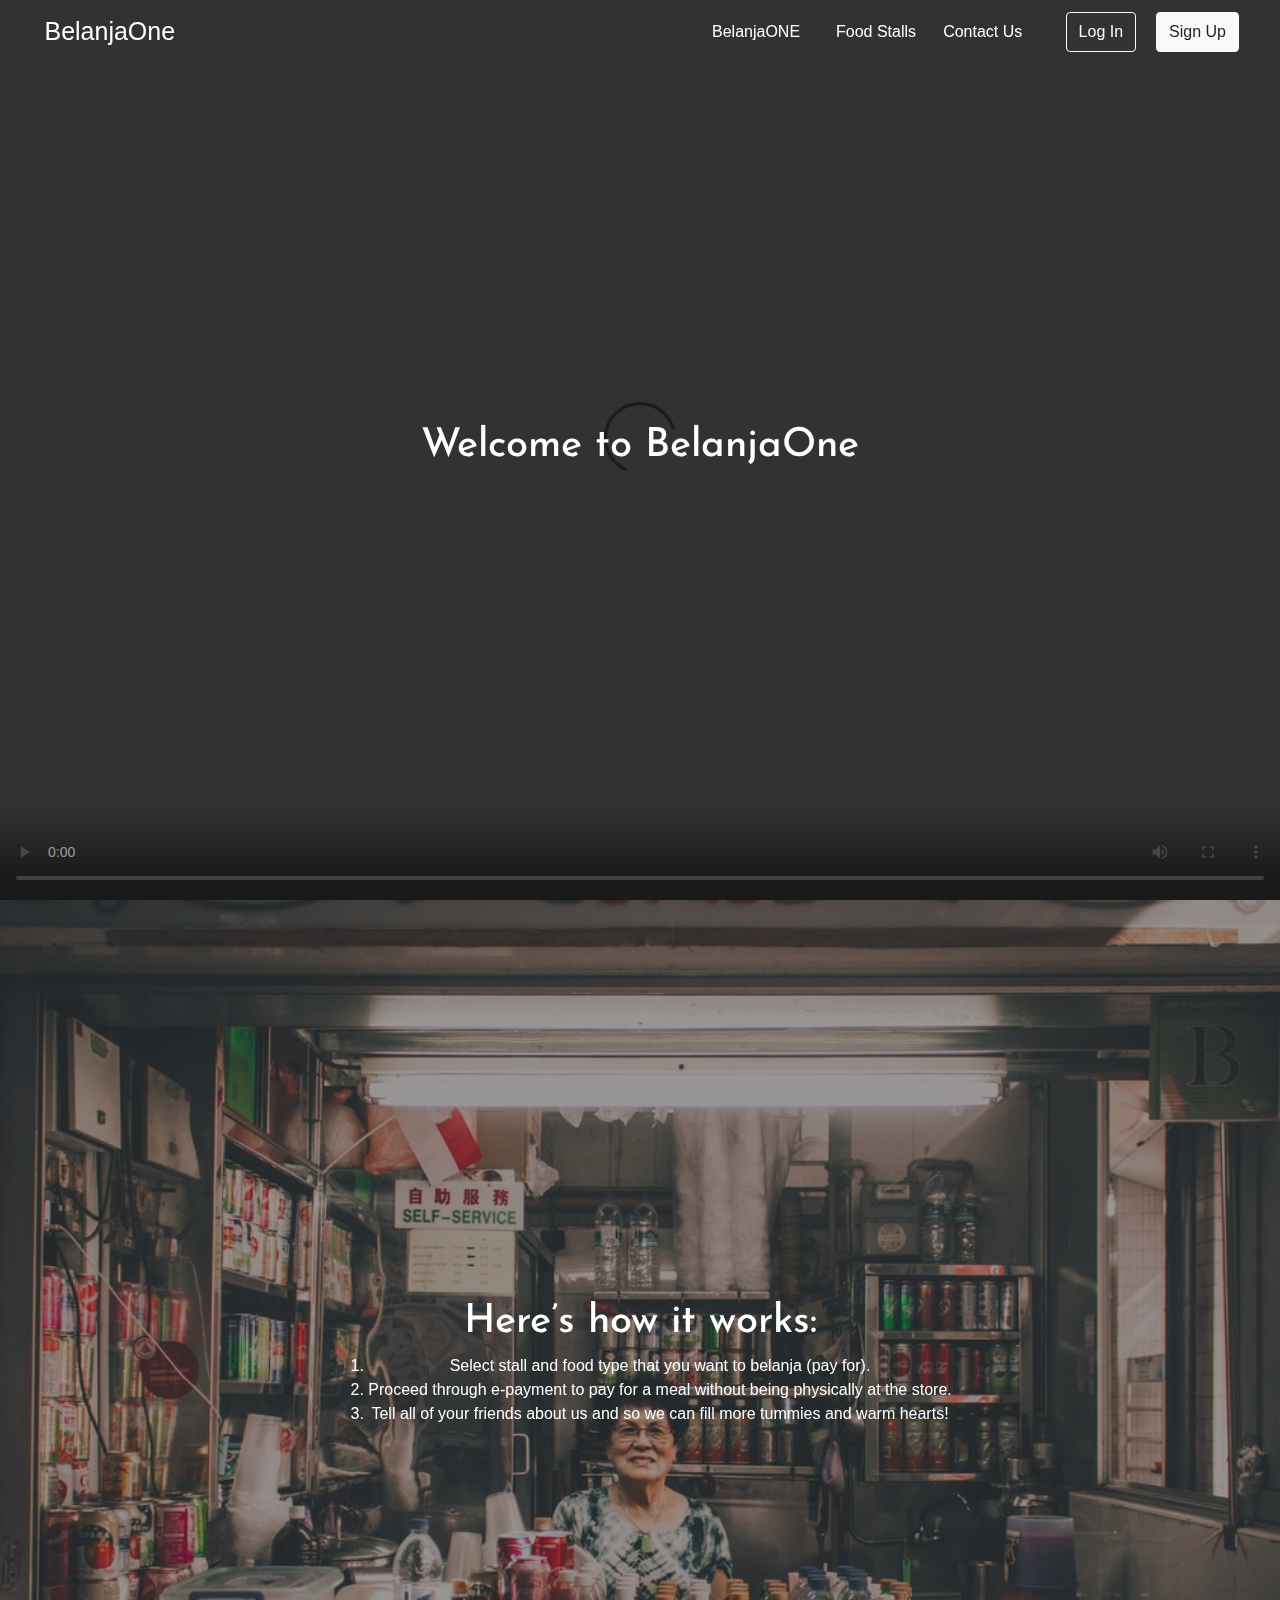
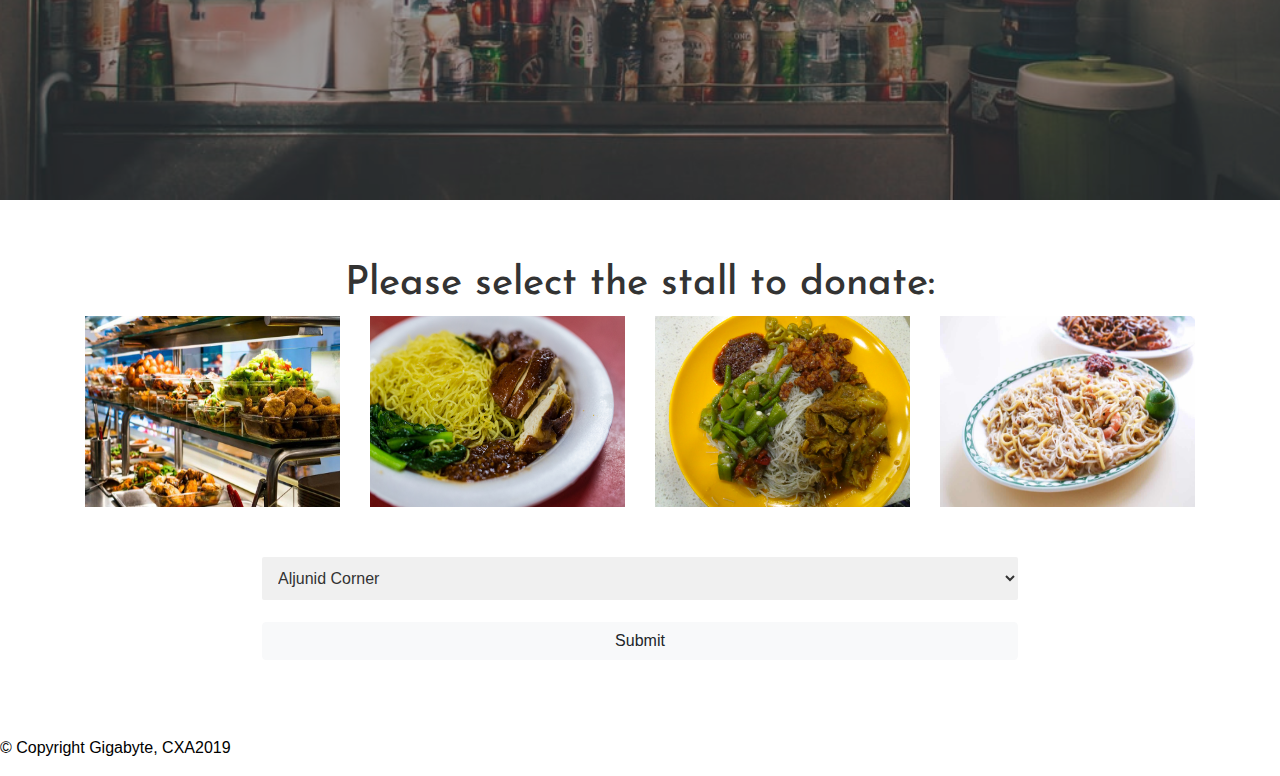
==== index.html @ 6007fbfe "created a server iamai" ====
<!DOCTYPE html>
<html lang="en">

<head>
  <meta charset="UTF-8">
  <meta name="viewport" content="width=device-width, initial-scale=1.0">
  <meta http-equiv="X-UA-Compatible" content="ie=edge">
  <link href="https://fonts.googleapis.com/css?family=Josefin+Sans&display=swap" rel="stylesheet">
  <title>BelanjaONE</title>
  <!-- <link rel="shortcut icon" href="images/logo.png"> -->
  <!-- Latest compiled and minified CSS -->
  <link rel="stylesheet" href="https://maxcdn.bootstrapcdn.com/bootstrap/4.3.1/css/bootstrap.min.css">

  <!-- jQuery library -->
  <script src="https://ajax.googleapis.com/ajax/libs/jquery/3.4.1/jquery.min.js"></script>

  <!-- Popper JS -->
  <script src="https://cdnjs.cloudflare.com/ajax/libs/popper.js/1.14.7/umd/popper.min.js"></script>

  <!-- Latest compiled JavaScript -->
  <script src="https://maxcdn.bootstrapcdn.com/bootstrap/4.3.1/js/bootstrap.min.js"></script>

  <!-- Our CSS -->
  <link rel="stylesheet" type="text/css" href="style.css">
</head>

<body>
  <header>
    <div class="container-fluid transparent">
      <nav class="navbar navbar-expand-lg navbar-dark justify-content-between">
        <a class="navbar-brand" href="#" title="BelanjaOne">BelanjaOne</a>
        <button class="navbar-toggler" type="button" data-toggle="collapse" data-target="#navbarTogglerDemo02"
          aria-controls="navbarTogglerDemo02" aria-expanded="false" aria-label="Toggle navigation">
          <span class="navbar-toggler-icon"></span>
        </button>

        <div class="collapse navbar-collapse" id="navbarTogglerDemo02">
          <div class="navbar-nav mr-auto mt-2 mt-lg-0 .pull-right">
            <a class="nav-item nav-link" href="#" title="BelanjaOne">BelanjaONE</a>
            <a class="nav-item nav-link" href="#" title="About Us">Food Stalls</a>
            <a class="nav-item nav-link" href="#" title="Contact Us">Contact Us</a>
            <button type="button" class="btn btn-outline-light">Log In</button>
            <button type="button" class="btn btn-light">Sign Up</button>
            <!-- <a class="nav-item nav-link" href="#" title="Sign Up">Sign Up</a> -->
          </div>
        </div>
      </nav>
    </div>
  </header>

  <!-- <div class="top-left container">Welcome to BelanjaONE!</div> -->

  <section>

    <!-- video welcome -->
    <div class="container-media">
      <div class="mediabg media-fade">
        <video controls autoplay loop>
          <source src="images/belanja.mp4" type="video/mp4">
        </video>
        <!--img src = "images/b591a3cef413dd612254ba90275ace91.ico/android-icon-192x192.png"/-->
      </div>
      <div class="inner-container textOnVid">
        <header>
          <h1>Welcome to BelanjaOne</h1>
        </header>
      </div>
    </div>
    <!-- how it works -->
    <div class="container-media">
      <div class="mediabg media-fade pic1">
      </div>
      <div class="inner-container textOnPic">
        <header>
          <h1>Here’s how it works:</h1>
          <ol type="1">
            <li>Select stall and food type that you want to belanja (pay for).</li>
            <li>Proceed through e-payment to pay for a meal without being physically at the store.</li>
            <li>Tell all of your friends about us and so we can fill more tummies and warm hearts!</li>
          </ol>
          <a href=""></a>
        </header>
      </div>
    </div>
    <!-- Food images -->
    <div class="stall">
      <div class="container">
        <h1>Please select the stall to donate:</h1>
        <div class="row">
          <div class="col-sm-3 pic-container">
            <img class="image" src="images/malay.jpg" alt="makancorner">
            <div class="overlay">
              <div class="text">Makan Corner</div>
            </div>
          </div>
          <div class="col-sm-3 pic-container">
            <img class="image" src="images/ac.jpg" alt="aljunidcorner">
            <div class="overlay">
              <div class="text">Aljunid Corner</div>
            </div>
          </div>
          <div class="col-sm-3 pic-container">
            <img class="image" src="images/veg2.jpg" alt="centuryvegetarian">
            <div class="overlay">
              <div class="text">Century Vegetarian</div>
            </div>
          </div>
          <div class="col-sm-3 pic-container">
            <img class="image" src="images/bl.jpg" alt="boonlayplace">
            <div class="overlay">
              <div class="text">Boon Lay Place</div>
            </div>
          </div>
        </div>

        <!-- Select Stall -->
        <div class="container container1">
          <form action="action_page.php" id="pickStall" method="POST">
            <select name="foodstalls">
              <option value="Aljunid Corner">Aljunid Corner</option>
              <option value="Century Vegetarian Pte Ltd.">Century Vegetarian Pte Ltd.</option>
              <option value="Boon Lay Place">Boon Lay Place</option>
              <option value="Makan Corner">Makan Corner</option>
            </select>
            <p><input type="submit" class="btn btn-light"></p>
          </form>
        </div>
      </div>
    </div>
  </section>

  <!-- Footer -->
  <footer>
    <p>&copy; Copyright Gigabyte, CXA2019</p>
  </footer>
</body>

</html>
---- style.css ----
@import url('https://fonts.googleapis.com/css?family=Josefin+Sans&display=swap');
body {
  color: black;
  background-color: white;
  margin: 0 auto;
  font-size: 16px;
}

h1 {
  font-family: 'Josefin Sans', sans-serif;
}

/* anchor text */

a {
  display: inline;
  text-decoration: none;
  color: dodgerblue;
}

a:visited {
  color: dodgerblue;
}

a:hover {
  display: inline;
  color: #ff8c00;
  transition: .2s;
}

a:active {
  color: #ff8c00;
}

/* header */

.top-left {
  font-size: 30px;
  text-align: center;
}

/* navbar */

.transparent {
  background-color: rgba(0, 0, 0, 0);
  /* display: flex; */
  align-items: center;
  position: fixed;
  z-index: 900;
  top: 0;
  left: 0;
  width: 100%;
}

.navbar {
  vertical-align: middle;
}

.navbar-brand {
  font-size: 25px;
  vertical-align: middle;
  text-align: center;
}

.navbar-collapse {
  flex-grow: 0;
}

.navbar-dark .navbar-nav .nav-link {
  color: #ffffff;
}

nav a:hover {
  display: block;
  font-weight: bold;
  transition: .1s;
  text-decoration: none;
}

nav a::after {
  display: block;
  content: attr(title);
  font-weight: bold;
  height: 0;
  overflow: hidden;
  visibility: hidden;
  padding: 0 10px;
}

button {
  margin: 0 10px;
}

h6 {
  text-align: right;
}

/* section */

section {
  display: block;
}

/* Video */

.container-media {
  position: relative;
  z-index: 1;
  width: 100%;
  min-height: 100vh;
  background: #333;
  object-fit: cover;
  background-size: 100% auto;
  background-position: 50%;
  background-repeat: no-repeat;
  margin: 0 0;
  padding: 0 0;
  text-align: center;
}

.inner-container {
  display: flex;
  justify-content: center;
  align-items: center;
  z-index: 100;
  padding: 110px 80px;
  width: 100%;
}

.mediabg {
  position: absolute;
  top: 0;
  left: 0;
  z-index: 1;
  width: 100%;
  height: 100%;
  overflow: hidden;
  text-align: center;
}

.media-fade {
  opacity: .5;
}

video {
  object-fit: cover;
  width: 100%;
  min-height: 100%;
}

.textOnVid {
  color: white;
  display: flex;
  z-index: 100;
  position: absolute;
  left: 0;
  width: 100%;
  height: 100%;
}

/* Self-Service Stall Picture */

#how {
  object-fit: cover;
  min-width: 100%;
  min-height: 100%;
  background-position: center;
}

.pic1 {
  background-image: url("images/photo-1534683251650-3fd64cd1561a.jpg");
  background-position: center;
  background-repeat: no-repeat;
  background-size: cover;
}

.textOnPic {
  color: white;
  display: flex;
  z-index: 100;
  position: absolute;
  top: 20px;
  width: 100%;
  height: 100%;
}

/* Pick a stall */

.stall {
  padding: 60px 0;
  color: #333333;
  text-align: center;
  object-fit: cover;
  min-width: 100%;
  min-height: 100%;
  background-position: center;
}

.container1 {
  margin: 50px 0 0 0;
}

.image {
  display: block;
  width: 100%;
  height: 100%;
}

.overlay {
  position: absolute;
  top: 0;
  bottom: 0;
  left: 0;
  right: 0;
  height: 100%;
  width: 100%;
  opacity: 0;
  transition: .5s ease;
  background-color: #333;
}

.pic-container:hover .overlay {
  opacity: 1;
}

.text {
  color: white;
  font-size: 20px;
  position: absolute;
  top: 50%;
  left: 50%;
  transform: translate(-50%, -50%);
  -ms-transform: translate(-50%, -50%);
}

#pickStall select {
  padding: 12px;
  margin: 0 0 2% 0;
  border-radius: 2px;
  width: 70%;
  color: #333333;
  border-style: none;
  background-color: #f0f0f0;
  cursor: pointer;
}

#pickStall input[type="submit"] {
  width: 70%;
}

#pickStall input[type=submit]:hover {
  background-color: #666666;
  color: #ffffff;
}
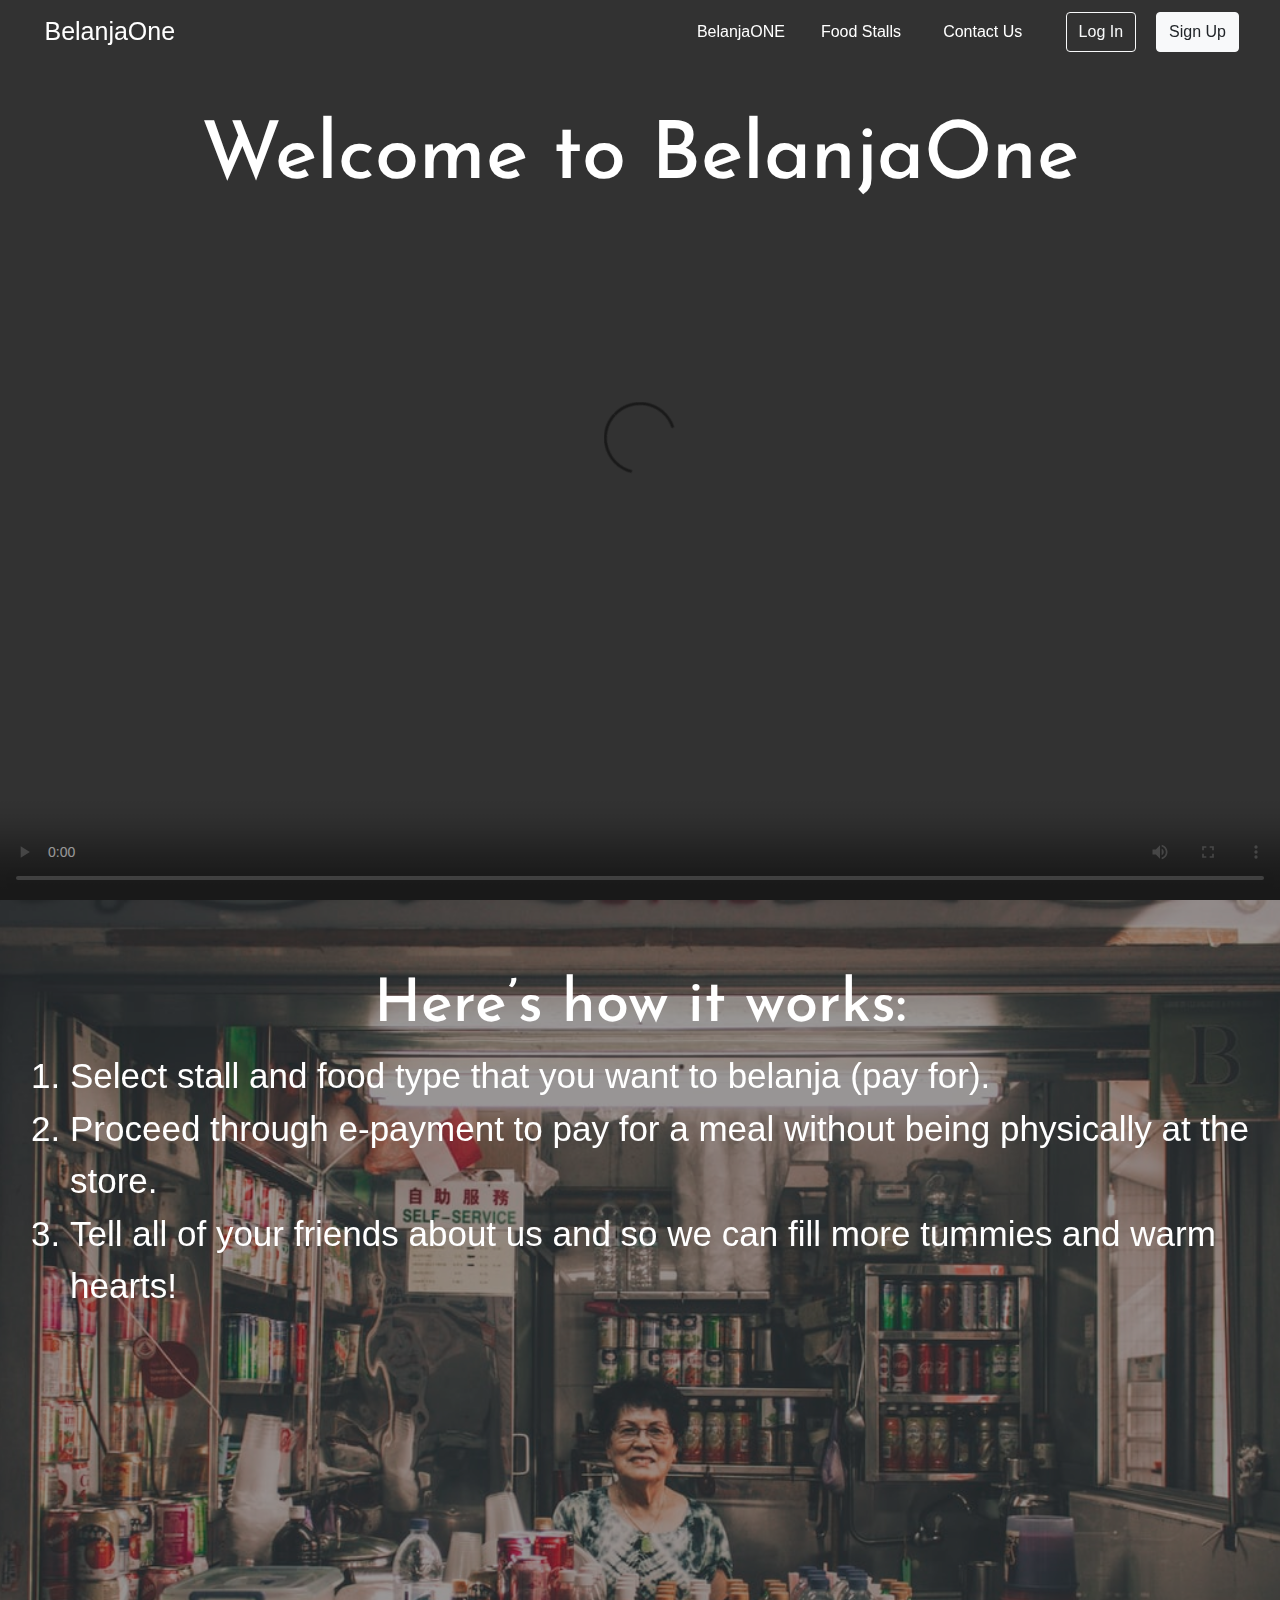
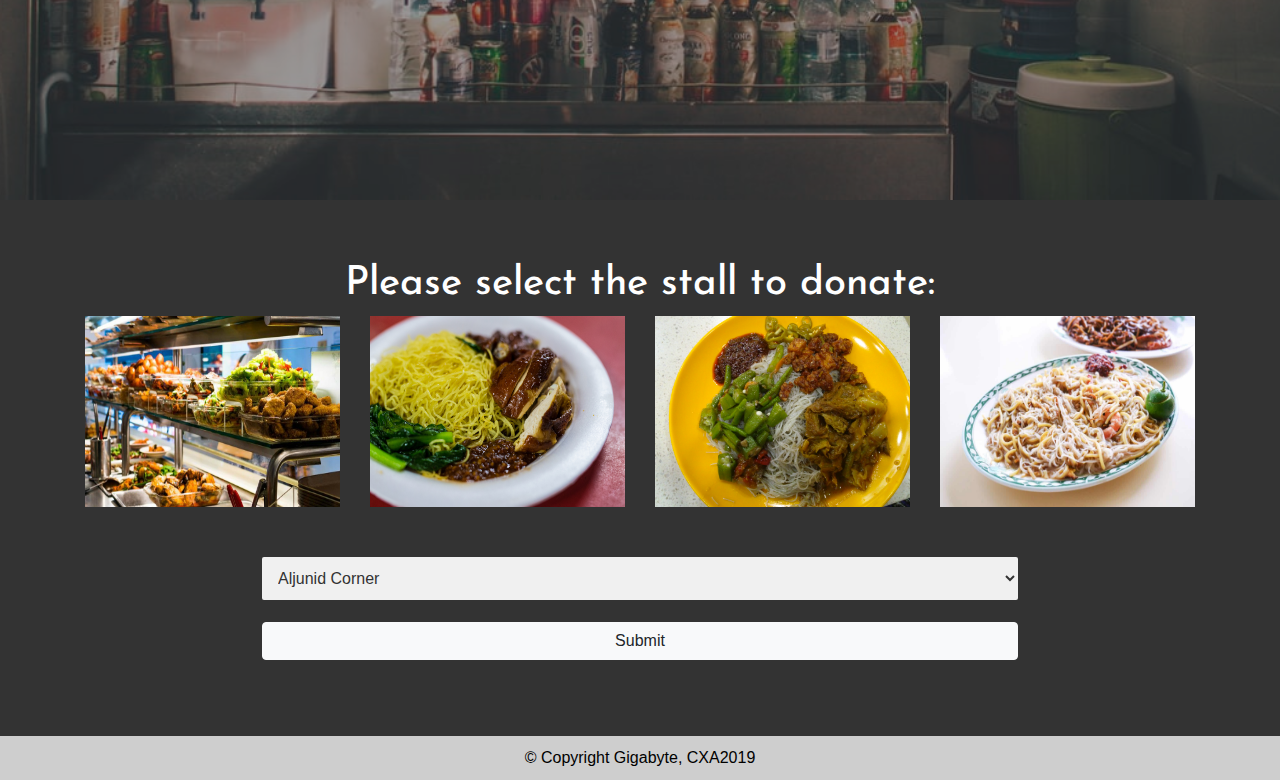
==== commit d7d151af: "Add files via upload" ====
--- a/index.html
+++ b/index.html
@@ -7,7 +7,7 @@
   <meta http-equiv="X-UA-Compatible" content="ie=edge">
   <link href="https://fonts.googleapis.com/css?family=Josefin+Sans&display=swap" rel="stylesheet">
   <title>BelanjaONE</title>
-  <!-- <link rel="shortcut icon" href="images/logo.png"> -->
+  <link rel="shortcut icon" href="favicon.ico">
   <!-- Latest compiled and minified CSS -->
   <link rel="stylesheet" href="https://maxcdn.bootstrapcdn.com/bootstrap/4.3.1/css/bootstrap.min.css">
 
@@ -25,8 +25,8 @@
 </head>
 
 <body>
-  <header>
-    <div class="container-fluid transparent">
+  <header class="transparent mobile-nav">
+    <div class="container-fluid">
       <nav class="navbar navbar-expand-lg navbar-dark justify-content-between">
         <a class="navbar-brand" href="#" title="BelanjaOne">BelanjaOne</a>
         <button class="navbar-toggler" type="button" data-toggle="collapse" data-target="#navbarTogglerDemo02"
@@ -36,8 +36,8 @@
 
         <div class="collapse navbar-collapse" id="navbarTogglerDemo02">
           <div class="navbar-nav mr-auto mt-2 mt-lg-0 .pull-right">
-            <a class="nav-item nav-link" href="#" title="BelanjaOne">BelanjaONE</a>
-            <a class="nav-item nav-link" href="#" title="About Us">Food Stalls</a>
+            <a class="nav-item nav-link" href="index.html" title="BelanjaOne">BelanjaONE</a>
+            <a class="nav-item nav-link" href="userDash.html" title="Food Stalls">Food Stalls</a>
             <a class="nav-item nav-link" href="#" title="Contact Us">Contact Us</a>
             <button type="button" class="btn btn-outline-light">Log In</button>
             <button type="button" class="btn btn-light">Sign Up</button>
@@ -71,7 +71,7 @@
       <div class="mediabg media-fade pic1">
       </div>
       <div class="inner-container textOnPic">
-        <header>
+        <header class="howitworks">
           <h1>Here’s how it works:</h1>
           <ol type="1">
             <li>Select stall and food type that you want to belanja (pay for).</li>
--- a/style.css
+++ b/style.css
@@ -95,6 +95,14 @@
   text-align: right;
 }
 
+.darknav {
+  background-color: #333;
+  position: sticky;
+  top: 0;
+  display: flex;
+  z-index: 900;
+}
+
 /* section */
 
 section {
@@ -119,11 +127,10 @@
 }
 
 .inner-container {
-  display: flex;
   justify-content: center;
-  align-items: center;
+  /* align-items: center; */
   z-index: 100;
-  padding: 110px 80px;
+  padding: 50px 30px;
   width: 100%;
 }
 
@@ -146,25 +153,46 @@
   object-fit: cover;
   width: 100%;
   min-height: 100%;
+  z-index: 1;
 }
 
 .textOnVid {
   color: white;
-  display: flex;
   z-index: 100;
   position: absolute;
   left: 0;
   width: 100%;
   height: 100%;
+  padding: 110px 0px;
 }
 
 /* Self-Service Stall Picture */
 
-#how {
-  object-fit: cover;
-  min-width: 100%;
-  min-height: 100%;
-  background-position: center;
+@media screen and (min-width: 800px) {
+  .textOnVid>header>h1 {
+    font-size: 80px;
+  }
+  .howitworks>h1 {
+    font-size: 60px;
+  }
+  .howitworks {
+    font-size: 35px;
+  }
+}
+
+@media screen and (max-width: 1000px) {
+  .mobile-nav {
+    font-size: 20px;
+    background-color: #333333;
+    position: sticky;
+    top: 0;
+    display: flex;
+    z-index: 900;
+  }
+
+  .btn {
+    margin-bottom: 5px;
+  }
 }
 
 .pic1 {
@@ -184,11 +212,15 @@
   height: 100%;
 }
 
+ol {
+  text-align: left;
+}
+
 /* Pick a stall */
 
 .stall {
   padding: 60px 0;
-  color: #333333;
+  color: #ffffff;
   text-align: center;
   object-fit: cover;
   min-width: 100%;
@@ -216,7 +248,7 @@
   width: 100%;
   opacity: 0;
   transition: .5s ease;
-  background-color: #333;
+  background-color: rgb(161, 161, 161);
 }
 
 .pic-container:hover .overlay {
@@ -251,4 +283,87 @@
 #pickStall input[type=submit]:hover {
   background-color: #666666;
   color: #ffffff;
+}
+
+/* USER DASHBOARD */
+
+.container-map {
+  position: relative;
+  z-index: 1;
+  width: 100%;
+  min-height: 70vh;
+  background: #333;
+  object-fit: cover;
+  background-size: 100% auto;
+  margin: 0 0;
+  padding: 0 0;
+  text-align: center;
+}
+
+.map {
+  position: absolute;
+  z-index: 1;
+  width: 100%;
+  overflow: hidden;
+  text-align: center;
+}
+
+.map iframe {
+  margin-top: -40px;
+  width: 100%;
+  height: 70vh;
+  border: none;
+  z-index: 1;
+}
+
+section {
+  background-color: #333333;
+}
+
+/* Table */
+
+.table-container {
+  height: 90vh;
+}
+
+.my-custom-scrollbar {
+  position: relative;
+  height: 70vh;
+  overflow: auto;
+}
+
+.table-wrapper-scroll-y {
+  display: block;
+}
+
+.stallList {
+  background-color: #f0f0f0;
+  border-radius: 5px;
+}
+
+.tabletitle {
+  text-align: center;
+  color: #ffffff;
+  padding: 30px;
+}
+
+.table td, .table th {
+  border-radius: 5px;
+  vertical-align: middle;
+}
+
+.table th, .currentDonation {
+  text-align: center;
+}
+
+/* Footer */
+
+footer {
+  padding: 10px;
+  text-align: center;
+  background-color: rgb(206, 206, 206);
+}
+
+footer p {
+  margin: 0;
 }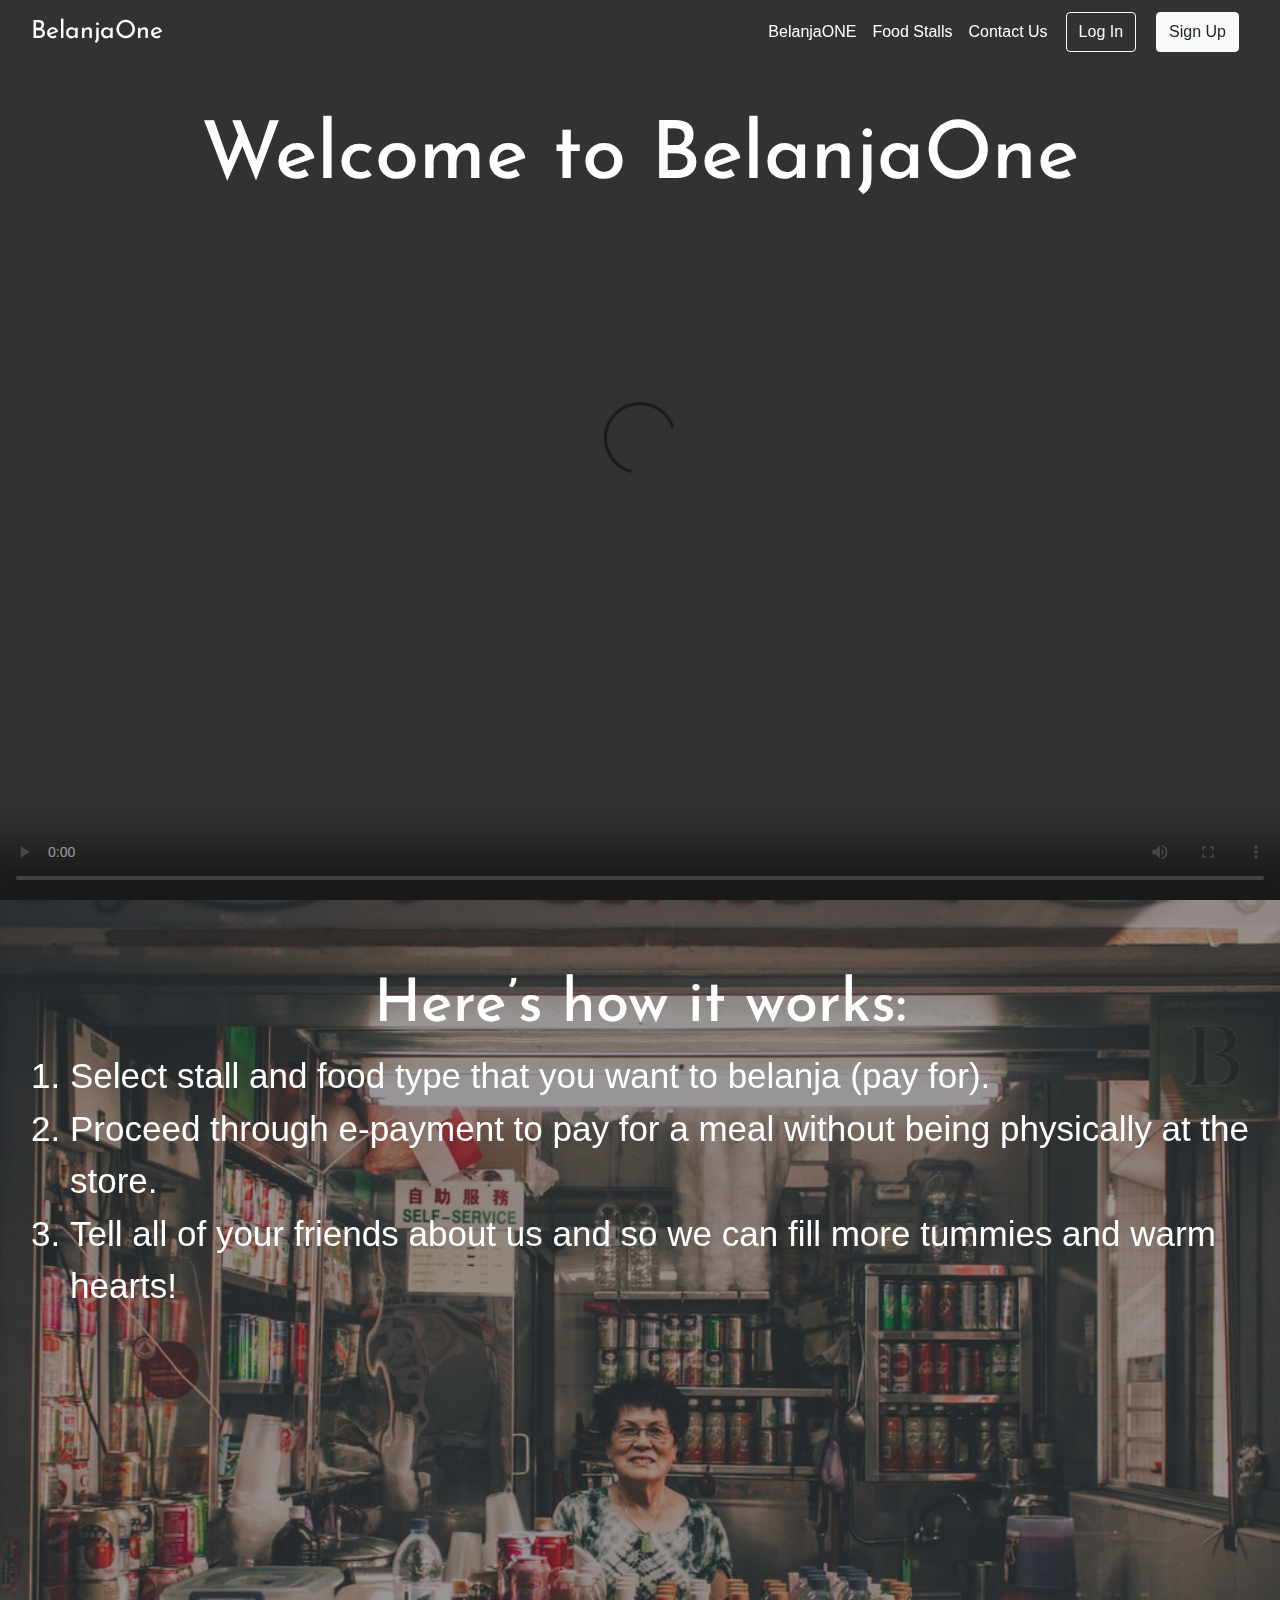
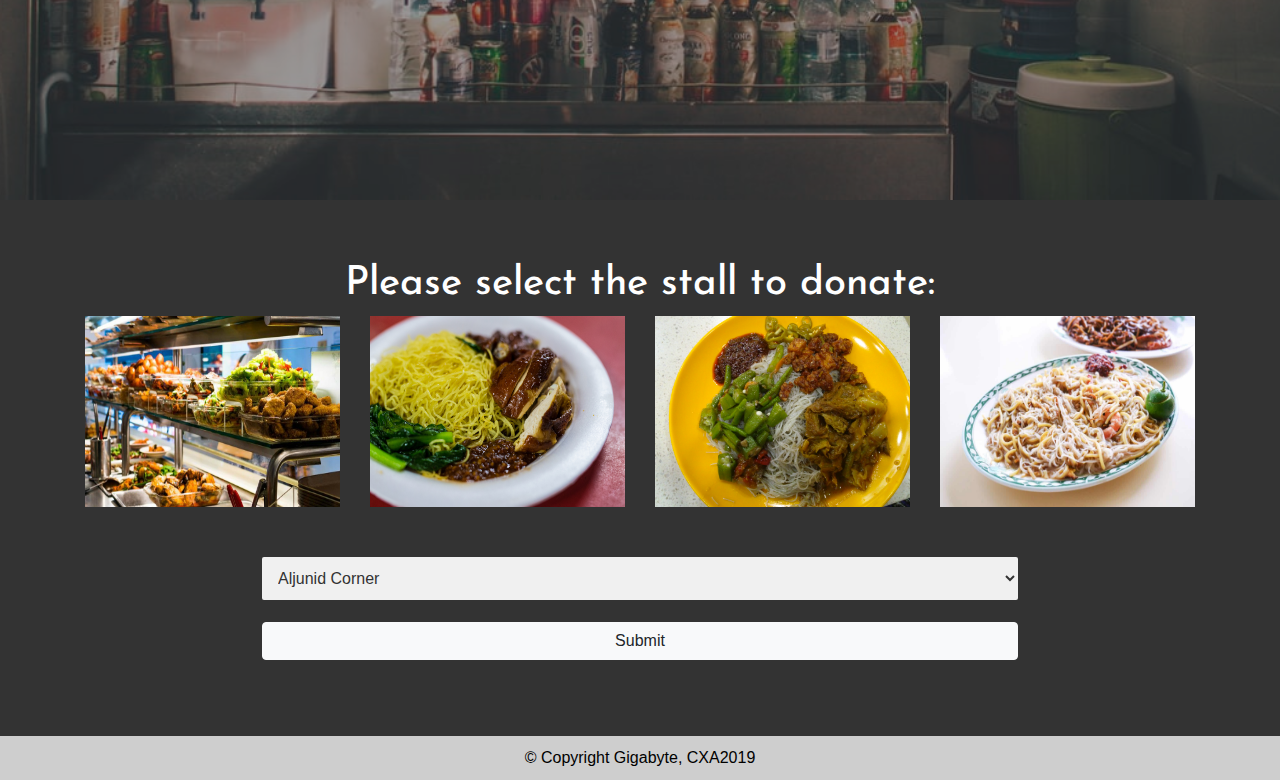
==== commit da9d11e3: "edited stuff" ====
--- a/index.html
+++ b/index.html
@@ -36,7 +36,7 @@
 
         <div class="collapse navbar-collapse" id="navbarTogglerDemo02">
           <div class="navbar-nav mr-auto mt-2 mt-lg-0 .pull-right">
-            <a class="nav-item nav-link" href="index.html" title="BelanjaOne">BelanjaONE</a>
+            <a class="nav-item nav-link" href="/" title="BelanjaOne">BelanjaONE</a>
             <a class="nav-item nav-link" href="userDash.html" title="Food Stalls">Food Stalls</a>
             <a class="nav-item nav-link" href="#" title="Contact Us">Contact Us</a>
             <button type="button" class="btn btn-outline-light">Log In</button>
@@ -115,7 +115,7 @@
 
         <!-- Select Stall -->
         <div class="container container1">
-          <form action="action_page.php" id="pickStall" method="POST">
+          <form action="donate" id="pickStall" method="POST">
             <select name="foodstalls">
               <option value="Aljunid Corner">Aljunid Corner</option>
               <option value="Century Vegetarian Pte Ltd.">Century Vegetarian Pte Ltd.</option>
--- a/style.css
+++ b/style.css
@@ -8,17 +8,18 @@
 
 h1 {
   font-family: 'Josefin Sans', sans-serif;
+  color: white;
 }
 
 /* anchor text */
 
 a {
-  display: inline;
+  /* display: inline; */
   text-decoration: none;
-  color: dodgerblue;
-}
-
-a:visited {
+  /* color: dodgerblue; */
+}
+
+/* a:visited {
   color: dodgerblue;
 }
 
@@ -30,7 +31,7 @@
 
 a:active {
   color: #ff8c00;
-}
+} */
 
 /* header */
 
@@ -57,6 +58,7 @@
 }
 
 .navbar-brand {
+  font-family: 'Josefin Sans', sans-serif;
   font-size: 25px;
   vertical-align: middle;
   text-align: center;
@@ -70,14 +72,14 @@
   color: #ffffff;
 }
 
-nav a:hover {
-  display: block;
-  font-weight: bold;
+nav>.nav-link>a:hover {
+  display: block;
+  /* font-weight: bold; */
   transition: .1s;
   text-decoration: none;
 }
 
-nav a::after {
+/* nav a::after {
   display: block;
   content: attr(title);
   font-weight: bold;
@@ -86,6 +88,7 @@
   visibility: hidden;
   padding: 0 10px;
 }
+ */
 
 button {
   margin: 0 10px;
@@ -189,7 +192,6 @@
     display: flex;
     z-index: 900;
   }
-
   .btn {
     margin-bottom: 5px;
   }
@@ -366,4 +368,28 @@
 
 footer p {
   margin: 0;
+}
+
+.stalldashrow {
+  padding: 20px 0;
+}
+
+.stalldashrule {
+  border-top: 1px solid #ffffff;
+}
+
+.pic2 {
+  z-index: -1;
+  background-image: url('images/woodentable.jpg');
+  background-position: center center;
+  background-repeat: no-repeat;
+  background-size: cover;
+  background-attachment: fixed;
+}
+
+.stalldashtext{
+  padding: 50px;
+  color: white;
+  width: 100%;
+  height: 100%;
 }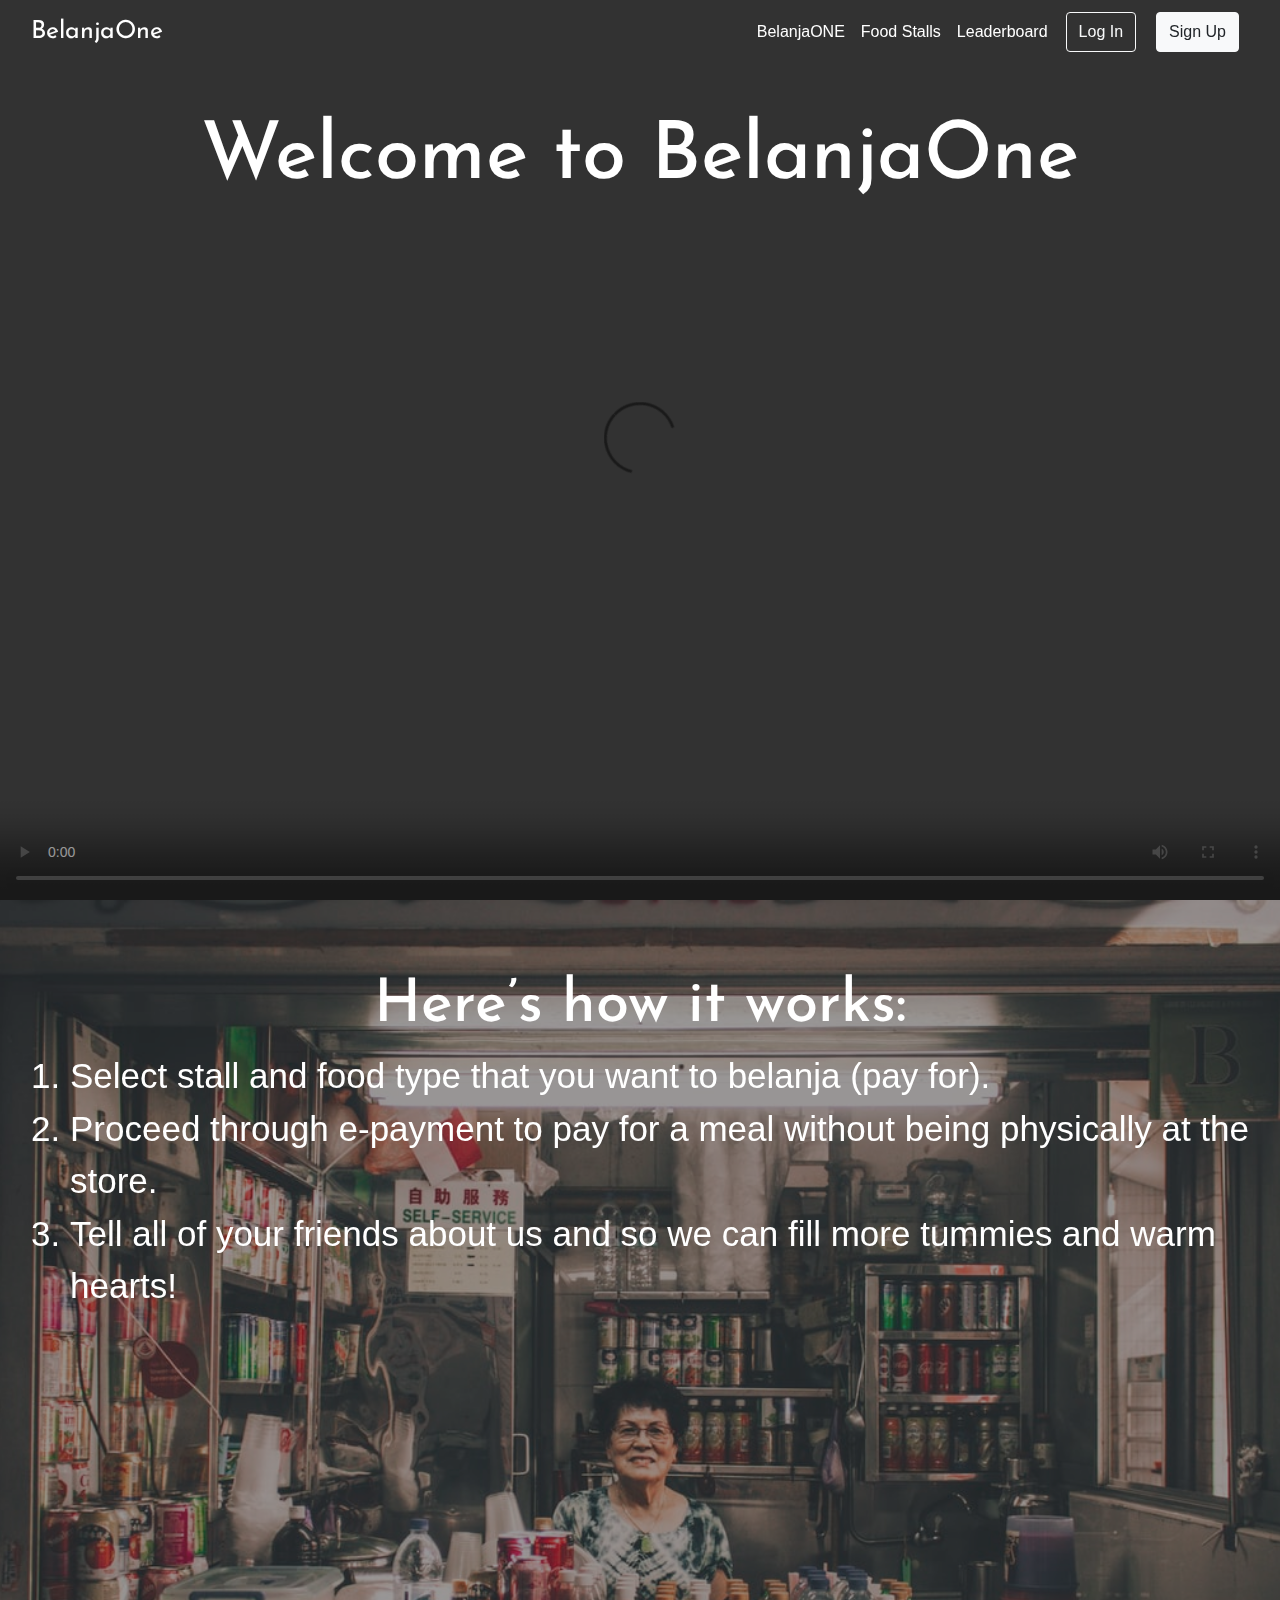
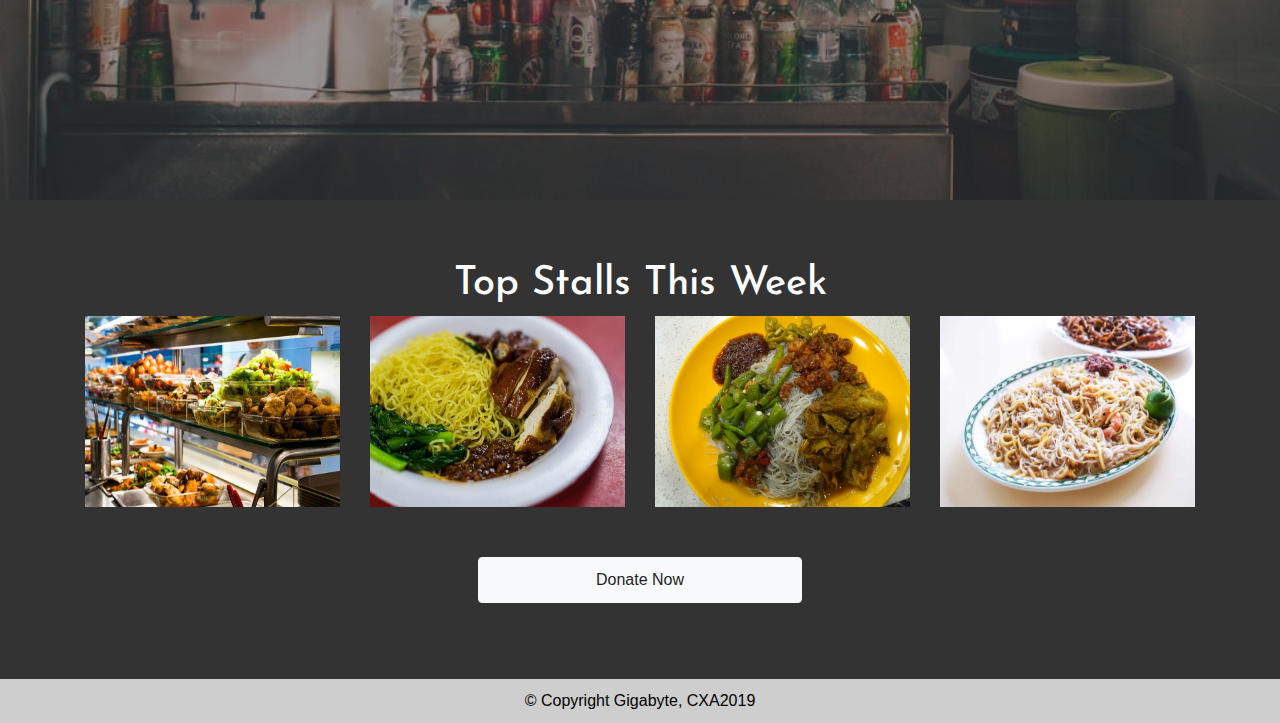
==== commit f59a197d: "7 hours of suffering" ====
--- a/index.html
+++ b/index.html
@@ -36,12 +36,12 @@
 
         <div class="collapse navbar-collapse" id="navbarTogglerDemo02">
           <div class="navbar-nav mr-auto mt-2 mt-lg-0 .pull-right">
-            <a class="nav-item nav-link" href="/" title="BelanjaOne">BelanjaONE</a>
-            <a class="nav-item nav-link" href="userDash.html" title="Food Stalls">Food Stalls</a>
-            <a class="nav-item nav-link" href="#" title="Contact Us">Contact Us</a>
+            <a class="nav-item nav-link" href="index.html" title="BelanjaOne">BelanjaONE</a>
+            <a class="nav-item nav-link" href="foodStalls.html" title="Food Stalls">Food Stalls</a>
+            <a class="nav-item nav-link" href="#" title="View Leaderboard">Leaderboard</a>
             <button type="button" class="btn btn-outline-light">Log In</button>
             <button type="button" class="btn btn-light">Sign Up</button>
-            <!-- <a class="nav-item nav-link" href="#" title="Sign Up">Sign Up</a> -->
+            <!-- <button type="button" class="btn btn-outline-light" onclick="window.location.href = 'profile.html';">Profile</button> -->
           </div>
         </div>
       </nav>
@@ -85,7 +85,7 @@
     <!-- Food images -->
     <div class="stall">
       <div class="container">
-        <h1>Please select the stall to donate:</h1>
+        <h1>Top Stalls This Week</h1>
         <div class="row">
           <div class="col-sm-3 pic-container">
             <img class="image" src="images/malay.jpg" alt="makancorner">
@@ -115,15 +115,8 @@
 
         <!-- Select Stall -->
         <div class="container container1">
-          <form action="donate" id="pickStall" method="POST">
-            <select name="foodstalls">
-              <option value="Aljunid Corner">Aljunid Corner</option>
-              <option value="Century Vegetarian Pte Ltd.">Century Vegetarian Pte Ltd.</option>
-              <option value="Boon Lay Place">Boon Lay Place</option>
-              <option value="Makan Corner">Makan Corner</option>
-            </select>
-            <p><input type="submit" class="btn btn-light"></p>
-          </form>
+          <p><input type="button" class="btn btn-light" id="pickStall" onclick="window.location.href = 'foodStalls.html';"
+              value="Donate Now" id="quickdonate"></p>
         </div>
       </div>
     </div>
--- a/style.css
+++ b/style.css
@@ -180,6 +180,9 @@
   }
   .howitworks {
     font-size: 35px;
+  }
+  .confirmationpage p {
+    font-size: 2rem;
   }
 }
 
@@ -195,6 +198,12 @@
   .btn {
     margin-bottom: 5px;
   }
+  .confirmationhead {
+    font-size: 25px;
+  }
+  .quote {
+    display: none;
+  }
 }
 
 .pic1 {
@@ -278,11 +287,12 @@
   cursor: pointer;
 }
 
-#pickStall input[type="submit"] {
-  width: 70%;
-}
-
-#pickStall input[type=submit]:hover {
+input[type="button"]#pickStall {
+  width: 30%;
+  padding: 10px;
+}
+
+input[type="button"]#pickStall:hover {
   background-color: #666666;
   color: #ffffff;
 }
@@ -372,6 +382,14 @@
 
 .stalldashrow {
   padding: 20px 0;
+}
+
+.stalldashrow>.consumed{
+  padding: 45px 0 0 0;
+}
+
+.stalldashrow p {
+  font-size: 25px;
 }
 
 .stalldashrule {
@@ -387,9 +405,584 @@
   background-attachment: fixed;
 }
 
-.stalldashtext{
+.stalldashtext {
   padding: 50px;
   color: white;
   width: 100%;
   height: 100%;
+}
+
+.confirmationpage {
+  height: 86.5vh;
+  width: 100%;
+  background-color: #ffffff;
+  text-align: center;
+  padding: 110px 80px;
+}
+
+.confirmationpage small {
+  margin-top: 10px;
+  display: block;
+}
+
+.confirmationhead {
+  color: black;
+}
+
+h1.confirmationhead1 {
+  color: black;
+  font-size: 60px;
+}
+
+.confirmationrule {
+  z-index: -1;
+  margin-top: -35px;
+  margin-bottom: 1.5rem;
+}
+
+h1>mark {
+  background-color: #fff;
+}
+
+.quote {
+  text-align: center;
+  padding: 120px;
+}
+
+.quote h1 {
+  font-size: 30px;
+}
+
+.quotebox1 {
+  z-index: 1;
+  padding: 40px;
+  border: 1px solid #000;
+}
+
+p.backtostall {
+  font-size: 20px;
+  padding: 20px;
+}
+
+#profileimg {
+  width: 200px;
+  height: 200px;
+  object-fit: cover;
+  border-radius: 50%;
+  border: 10px solid #ffffff;
+  margin-bottom: 20px;
+}
+
+/* Progress Circle */
+
+.progress-circle {
+  font-size: 20px;
+  position: relative;
+  /* so that children can be absolutely positioned */
+  padding: 0;
+  width: 5em;
+  height: 5em;
+  background-color: #F2E9E1;
+  border-radius: 50%;
+  line-height: 5em;
+  display: inline-flex;
+}
+
+.progress-circle:after {
+  border: none;
+  position: absolute;
+  top: 0.35em;
+  left: 0.35em;
+  text-align: center;
+  display: block;
+  border-radius: 50%;
+  width: 4.3em;
+  height: 4.3em;
+  background-color: white;
+  content: " ";
+}
+
+/* Text inside the control */
+
+.progress-circle span {
+  position: absolute;
+  line-height: 5em;
+  width: 5em;
+  text-align: center;
+  display: block;
+  color: #53777A;
+  z-index: 2;
+}
+
+.left-half-clipper {
+  /* a round circle */
+  border-radius: 50%;
+  width: 5em;
+  height: 5em;
+  position: absolute;
+  /* needed for clipping */
+  clip: rect(0, 5em, 5em, 2.5em);
+  /* clips the whole left half*/
+}
+
+/* when p>50, don't clip left half*/
+
+.progress-circle.over50 .left-half-clipper {
+  clip: rect(auto, auto, auto, auto);
+}
+
+.value-bar {
+  /*This is an overlayed square, that is made round with the border radius,
+  then it is cut to display only the left half, then rotated clockwise
+  to escape the outer clipping path.*/
+  position: absolute;
+  /*needed for clipping*/
+  clip: rect(0, 2.5em, 5em, 0);
+  width: 5em;
+  height: 5em;
+  border-radius: 50%;
+  border: 0.45em solid #333333;
+  /*The border is 0.35 but making it larger removes visual artifacts */
+  /*background-color: #4D642D;*/
+  /* for debug */
+  box-sizing: border-box;
+}
+
+/* Progress bar filling the whole right half for values above 50% */
+
+.progress-circle.over50 .first50-bar {
+  /*Progress bar for the first 50%, filling the whole right half*/
+  position: absolute;
+  /*needed for clipping*/
+  clip: rect(0, 5em, 5em, 2.5em);
+  background-color: #333333;
+  border-radius: 50%;
+  width: 5em;
+  height: 5em;
+}
+
+.progress-circle:not(.over50) .first50-bar {
+  display: none;
+}
+
+/* Progress bar rotation position */
+
+.progress-circle.p0 .value-bar {
+  display: none;
+}
+
+.progress-circle.p1 .value-bar {
+  transform: rotate(4deg);
+}
+
+.progress-circle.p2 .value-bar {
+  transform: rotate(7deg);
+}
+
+.progress-circle.p3 .value-bar {
+  transform: rotate(11deg);
+}
+
+.progress-circle.p4 .value-bar {
+  transform: rotate(14deg);
+}
+
+.progress-circle.p5 .value-bar {
+  transform: rotate(18deg);
+}
+
+.progress-circle.p6 .value-bar {
+  transform: rotate(22deg);
+}
+
+.progress-circle.p7 .value-bar {
+  transform: rotate(25deg);
+}
+
+.progress-circle.p8 .value-bar {
+  transform: rotate(29deg);
+}
+
+.progress-circle.p9 .value-bar {
+  transform: rotate(32deg);
+}
+
+.progress-circle.p10 .value-bar {
+  transform: rotate(36deg);
+}
+
+.progress-circle.p11 .value-bar {
+  transform: rotate(40deg);
+}
+
+.progress-circle.p12 .value-bar {
+  transform: rotate(43deg);
+}
+
+.progress-circle.p13 .value-bar {
+  transform: rotate(47deg);
+}
+
+.progress-circle.p14 .value-bar {
+  transform: rotate(50deg);
+}
+
+.progress-circle.p15 .value-bar {
+  transform: rotate(54deg);
+}
+
+.progress-circle.p16 .value-bar {
+  transform: rotate(58deg);
+}
+
+.progress-circle.p17 .value-bar {
+  transform: rotate(61deg);
+}
+
+.progress-circle.p18 .value-bar {
+  transform: rotate(65deg);
+}
+
+.progress-circle.p19 .value-bar {
+  transform: rotate(68deg);
+}
+
+.progress-circle.p20 .value-bar {
+  transform: rotate(72deg);
+}
+
+.progress-circle.p21 .value-bar {
+  transform: rotate(76deg);
+}
+
+.progress-circle.p22 .value-bar {
+  transform: rotate(79deg);
+}
+
+.progress-circle.p23 .value-bar {
+  transform: rotate(83deg);
+}
+
+.progress-circle.p24 .value-bar {
+  transform: rotate(86deg);
+}
+
+.progress-circle.p25 .value-bar {
+  transform: rotate(90deg);
+}
+
+.progress-circle.p26 .value-bar {
+  transform: rotate(94deg);
+}
+
+.progress-circle.p27 .value-bar {
+  transform: rotate(97deg);
+}
+
+.progress-circle.p28 .value-bar {
+  transform: rotate(101deg);
+}
+
+.progress-circle.p29 .value-bar {
+  transform: rotate(104deg);
+}
+
+.progress-circle.p30 .value-bar {
+  transform: rotate(108deg);
+}
+
+.progress-circle.p31 .value-bar {
+  transform: rotate(112deg);
+}
+
+.progress-circle.p32 .value-bar {
+  transform: rotate(115deg);
+}
+
+.progress-circle.p33 .value-bar {
+  transform: rotate(119deg);
+}
+
+.progress-circle.p34 .value-bar {
+  transform: rotate(122deg);
+}
+
+.progress-circle.p35 .value-bar {
+  transform: rotate(126deg);
+}
+
+.progress-circle.p36 .value-bar {
+  transform: rotate(130deg);
+}
+
+.progress-circle.p37 .value-bar {
+  transform: rotate(133deg);
+}
+
+.progress-circle.p38 .value-bar {
+  transform: rotate(137deg);
+}
+
+.progress-circle.p39 .value-bar {
+  transform: rotate(140deg);
+}
+
+.progress-circle.p40 .value-bar {
+  transform: rotate(144deg);
+}
+
+.progress-circle.p41 .value-bar {
+  transform: rotate(148deg);
+}
+
+.progress-circle.p42 .value-bar {
+  transform: rotate(151deg);
+}
+
+.progress-circle.p43 .value-bar {
+  transform: rotate(155deg);
+}
+
+.progress-circle.p44 .value-bar {
+  transform: rotate(158deg);
+}
+
+.progress-circle.p45 .value-bar {
+  transform: rotate(162deg);
+}
+
+.progress-circle.p46 .value-bar {
+  transform: rotate(166deg);
+}
+
+.progress-circle.p47 .value-bar {
+  transform: rotate(169deg);
+}
+
+.progress-circle.p48 .value-bar {
+  transform: rotate(173deg);
+}
+
+.progress-circle.p49 .value-bar {
+  transform: rotate(176deg);
+}
+
+.progress-circle.p50 .value-bar {
+  transform: rotate(180deg);
+}
+
+.progress-circle.p51 .value-bar {
+  transform: rotate(184deg);
+}
+
+.progress-circle.p52 .value-bar {
+  transform: rotate(187deg);
+}
+
+.progress-circle.p53 .value-bar {
+  transform: rotate(191deg);
+}
+
+.progress-circle.p54 .value-bar {
+  transform: rotate(194deg);
+}
+
+.progress-circle.p55 .value-bar {
+  transform: rotate(198deg);
+}
+
+.progress-circle.p56 .value-bar {
+  transform: rotate(202deg);
+}
+
+.progress-circle.p57 .value-bar {
+  transform: rotate(205deg);
+}
+
+.progress-circle.p58 .value-bar {
+  transform: rotate(209deg);
+}
+
+.progress-circle.p59 .value-bar {
+  transform: rotate(212deg);
+}
+
+.progress-circle.p60 .value-bar {
+  transform: rotate(216deg);
+}
+
+.progress-circle.p61 .value-bar {
+  transform: rotate(220deg);
+}
+
+.progress-circle.p62 .value-bar {
+  transform: rotate(223deg);
+}
+
+.progress-circle.p63 .value-bar {
+  transform: rotate(227deg);
+}
+
+.progress-circle.p64 .value-bar {
+  transform: rotate(230deg);
+}
+
+.progress-circle.p65 .value-bar {
+  transform: rotate(234deg);
+}
+
+.progress-circle.p66 .value-bar {
+  transform: rotate(238deg);
+}
+
+.progress-circle.p67 .value-bar {
+  transform: rotate(241deg);
+}
+
+.progress-circle.p68 .value-bar {
+  transform: rotate(245deg);
+}
+
+.progress-circle.p69 .value-bar {
+  transform: rotate(248deg);
+}
+
+.progress-circle.p70 .value-bar {
+  transform: rotate(252deg);
+}
+
+.progress-circle.p71 .value-bar {
+  transform: rotate(256deg);
+}
+
+.progress-circle.p72 .value-bar {
+  transform: rotate(259deg);
+}
+
+.progress-circle.p73 .value-bar {
+  transform: rotate(263deg);
+}
+
+.progress-circle.p74 .value-bar {
+  transform: rotate(266deg);
+}
+
+.progress-circle.p75 .value-bar {
+  transform: rotate(270deg);
+}
+
+.progress-circle.p76 .value-bar {
+  transform: rotate(274deg);
+}
+
+.progress-circle.p77 .value-bar {
+  transform: rotate(277deg);
+}
+
+.progress-circle.p78 .value-bar {
+  transform: rotate(281deg);
+}
+
+.progress-circle.p79 .value-bar {
+  transform: rotate(284deg);
+}
+
+.progress-circle.p80 .value-bar {
+  transform: rotate(288deg);
+}
+
+.progress-circle.p81 .value-bar {
+  transform: rotate(292deg);
+}
+
+.progress-circle.p82 .value-bar {
+  transform: rotate(295deg);
+}
+
+.progress-circle.p83 .value-bar {
+  transform: rotate(299deg);
+}
+
+.progress-circle.p84 .value-bar {
+  transform: rotate(302deg);
+}
+
+.progress-circle.p85 .value-bar {
+  transform: rotate(306deg);
+}
+
+.progress-circle.p86 .value-bar {
+  transform: rotate(310deg);
+}
+
+.progress-circle.p87 .value-bar {
+  transform: rotate(313deg);
+}
+
+.progress-circle.p88 .value-bar {
+  transform: rotate(317deg);
+}
+
+.progress-circle.p89 .value-bar {
+  transform: rotate(320deg);
+}
+
+.progress-circle.p90 .value-bar {
+  transform: rotate(324deg);
+}
+
+.progress-circle.p91 .value-bar {
+  transform: rotate(328deg);
+}
+
+.progress-circle.p92 .value-bar {
+  transform: rotate(331deg);
+}
+
+.progress-circle.p93 .value-bar {
+  transform: rotate(335deg);
+}
+
+.progress-circle.p94 .value-bar {
+  transform: rotate(338deg);
+}
+
+.progress-circle.p95 .value-bar {
+  transform: rotate(342deg);
+}
+
+.progress-circle.p96 .value-bar {
+  transform: rotate(346deg);
+}
+
+.progress-circle.p97 .value-bar {
+  transform: rotate(349deg);
+}
+
+.progress-circle.p98 .value-bar {
+  transform: rotate(353deg);
+}
+
+.progress-circle.p99 .value-bar {
+  transform: rotate(356deg);
+}
+
+.progress-circle.p100 .value-bar {
+  transform: rotate(360deg);
+}
+
+.level {
+  font-size: 30px;
+}
+
+.badgeContainer span {
+  font-size: 30px;
+}
+
+.level-desc {
+  text-align: left;
+}
+
+.level-desc p {
+  margin-bottom: 0;
 }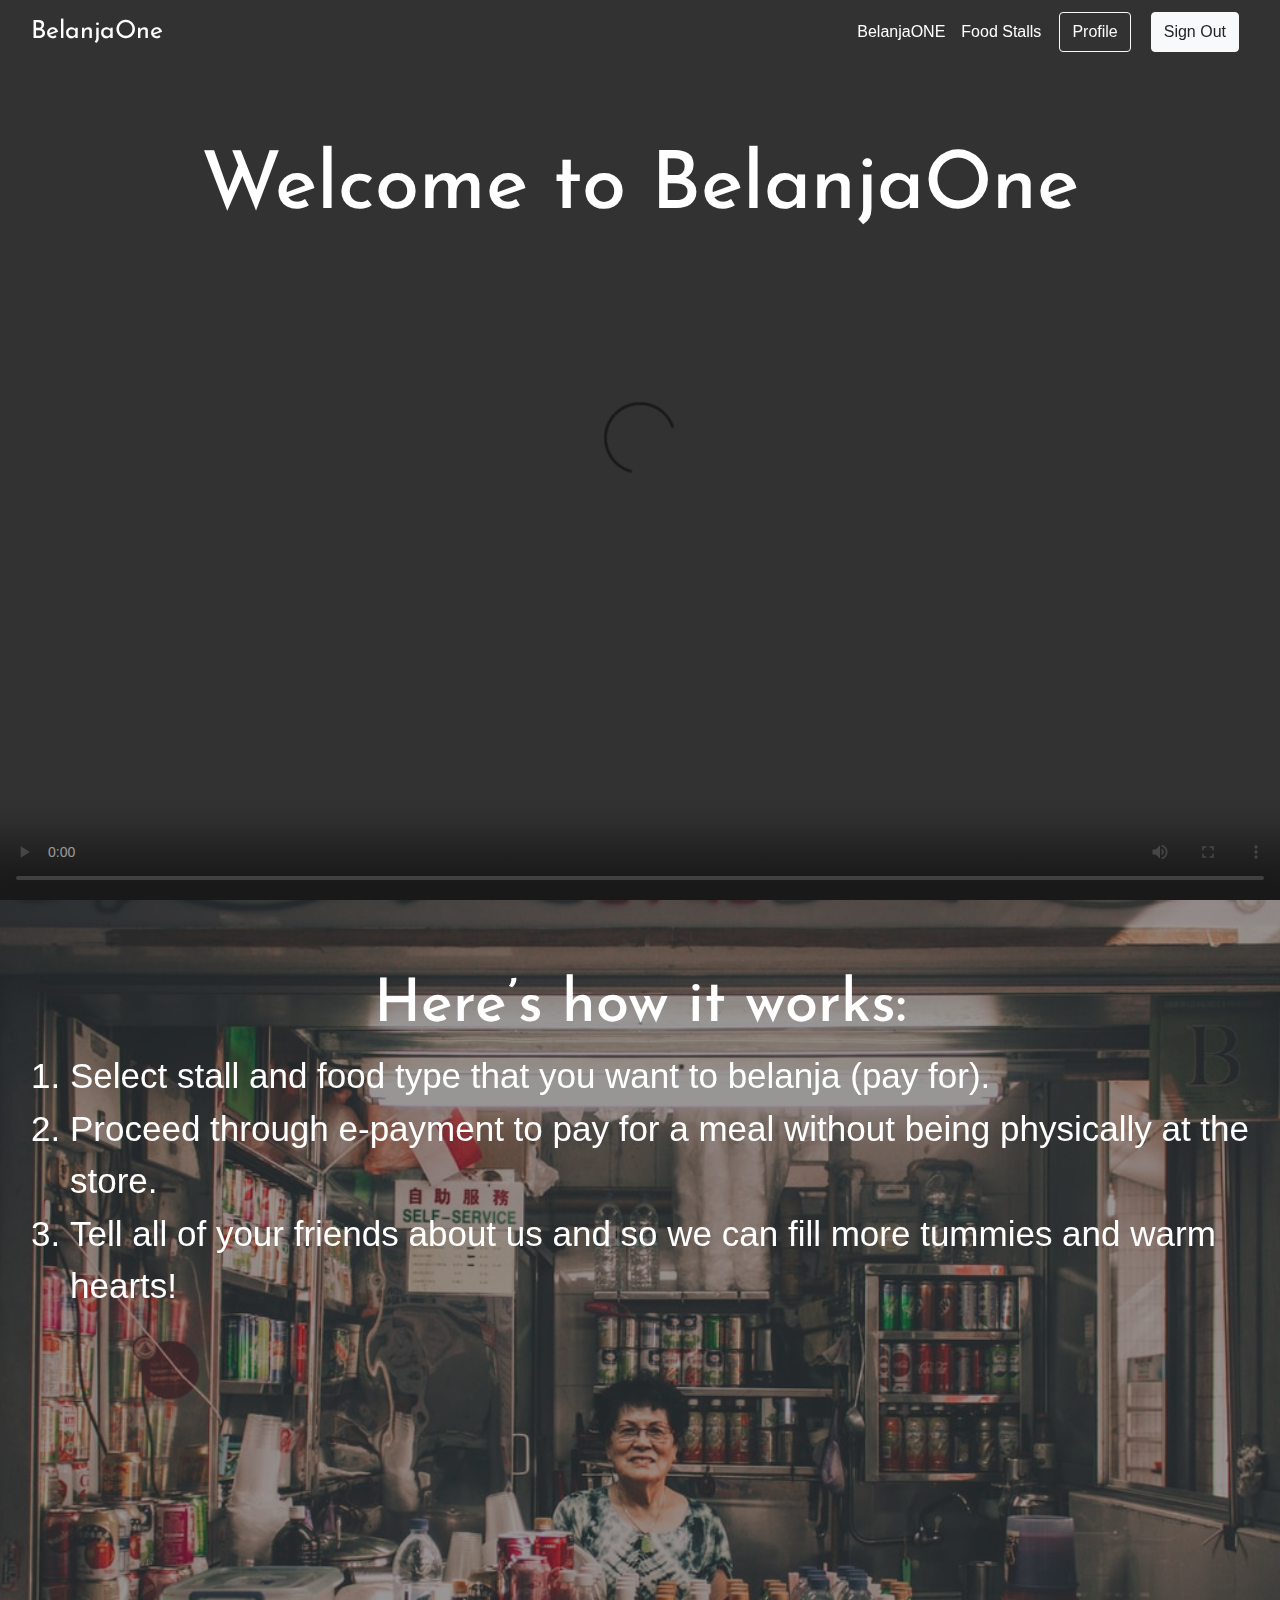
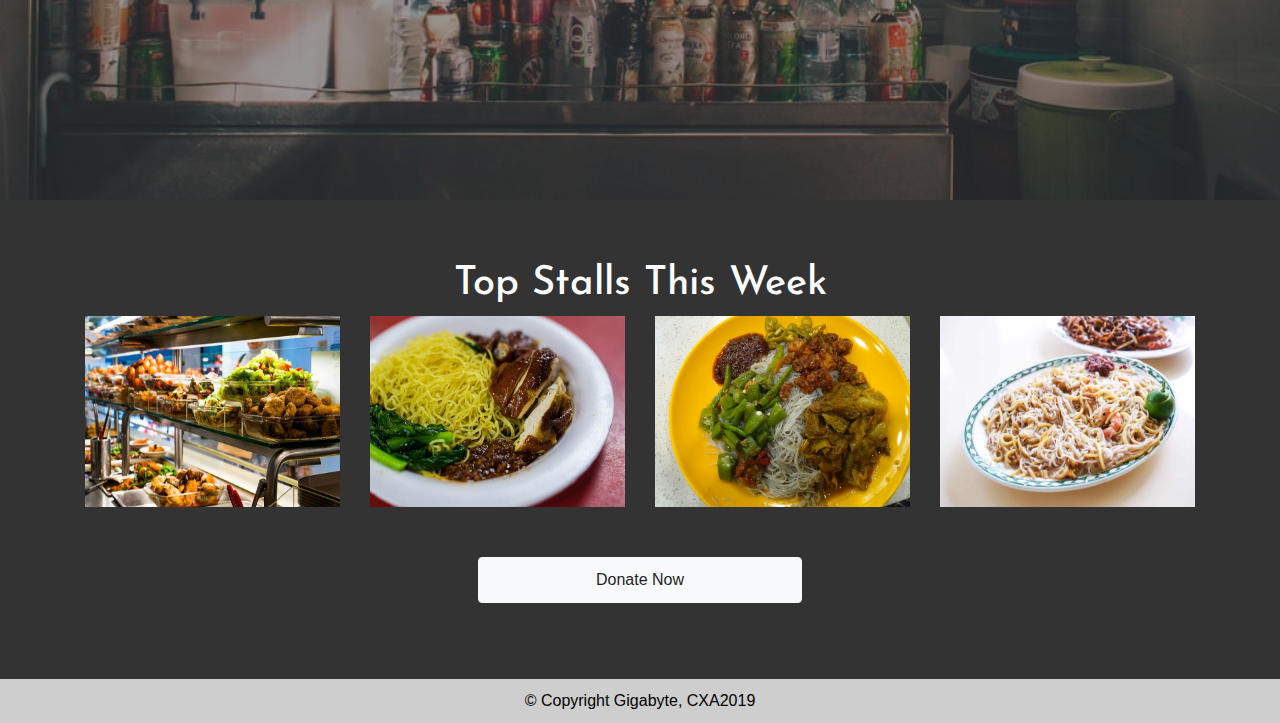
==== commit ec9c929c: "Added login & sign up pages + styled" ====
--- a/index.html
+++ b/index.html
@@ -28,7 +28,7 @@
   <header class="transparent mobile-nav">
     <div class="container-fluid">
       <nav class="navbar navbar-expand-lg navbar-dark justify-content-between">
-        <a class="navbar-brand" href="#" title="BelanjaOne">BelanjaOne</a>
+        <a class="navbar-brand" href="index.html" title="BelanjaOne">BelanjaOne</a>
         <button class="navbar-toggler" type="button" data-toggle="collapse" data-target="#navbarTogglerDemo02"
           aria-controls="navbarTogglerDemo02" aria-expanded="false" aria-label="Toggle navigation">
           <span class="navbar-toggler-icon"></span>
@@ -38,9 +38,10 @@
           <div class="navbar-nav mr-auto mt-2 mt-lg-0 .pull-right">
             <a class="nav-item nav-link" href="index.html" title="BelanjaOne">BelanjaONE</a>
             <a class="nav-item nav-link" href="foodStalls.html" title="Food Stalls">Food Stalls</a>
-            <a class="nav-item nav-link" href="#" title="View Leaderboard">Leaderboard</a>
-            <button type="button" class="btn btn-outline-light">Log In</button>
-            <button type="button" class="btn btn-light">Sign Up</button>
+            <button type="button" class="btn btn-outline-light"
+              onclick="window.location.href = 'login.html';">Profile</button>
+            <button type="button" class="btn btn-light" onclick="window.location.href = 'login.html'">Sign
+              Out</button>
             <!-- <button type="button" class="btn btn-outline-light" onclick="window.location.href = 'profile.html';">Profile</button> -->
           </div>
         </div>
@@ -115,8 +116,8 @@
 
         <!-- Select Stall -->
         <div class="container container1">
-          <p><input type="button" class="btn btn-light" id="pickStall" onclick="window.location.href = 'foodStalls.html';"
-              value="Donate Now" id="quickdonate"></p>
+          <p><input type="button" class="btn btn-light" id="pickStall"
+              onclick="window.location.href = 'login.html';" value="Donate Now" id="quickdonate"></p>
         </div>
       </div>
     </div>
--- a/style.css
+++ b/style.css
@@ -166,7 +166,7 @@
   left: 0;
   width: 100%;
   height: 100%;
-  padding: 110px 0px;
+  padding: 140px 0px;
 }
 
 /* Self-Service Stall Picture */
@@ -371,6 +371,8 @@
 /* Footer */
 
 footer {
+  bottom: 0;
+  left: 0;
   padding: 10px;
   text-align: center;
   background-color: rgb(206, 206, 206);
@@ -384,7 +386,7 @@
   padding: 20px 0;
 }
 
-.stalldashrow>.consumed{
+.stalldashrow>.consumed {
   padding: 45px 0 0 0;
 }
 
@@ -480,11 +482,11 @@
   position: relative;
   /* so that children can be absolutely positioned */
   padding: 0;
-  width: 5em;
-  height: 5em;
+  width: 6em;
+  height: 6em;
   background-color: #F2E9E1;
   border-radius: 50%;
-  line-height: 5em;
+  line-height: 6em;
   display: inline-flex;
 }
 
@@ -496,8 +498,8 @@
   text-align: center;
   display: block;
   border-radius: 50%;
-  width: 4.3em;
-  height: 4.3em;
+  width: 5.3em;
+  height: 5.3em;
   background-color: white;
   content: " ";
 }
@@ -506,8 +508,8 @@
 
 .progress-circle span {
   position: absolute;
-  line-height: 5em;
-  width: 5em;
+  line-height: 6em;
+  width: 6em;
   text-align: center;
   display: block;
   color: #53777A;
@@ -517,11 +519,11 @@
 .left-half-clipper {
   /* a round circle */
   border-radius: 50%;
-  width: 5em;
-  height: 5em;
+  width: 6em;
+  height: 6em;
   position: absolute;
   /* needed for clipping */
-  clip: rect(0, 5em, 5em, 2.5em);
+  clip: rect(0, 6em, 6em, 3em);
   /* clips the whole left half*/
 }
 
@@ -537,9 +539,9 @@
   to escape the outer clipping path.*/
   position: absolute;
   /*needed for clipping*/
-  clip: rect(0, 2.5em, 5em, 0);
-  width: 5em;
-  height: 5em;
+  clip: rect(0, 3em, 6em, 0);
+  width: 6em;
+  height: 6em;
   border-radius: 50%;
   border: 0.45em solid #333333;
   /*The border is 0.35 but making it larger removes visual artifacts */
@@ -554,11 +556,11 @@
   /*Progress bar for the first 50%, filling the whole right half*/
   position: absolute;
   /*needed for clipping*/
-  clip: rect(0, 5em, 5em, 2.5em);
+  clip: rect(0, 6em, 6em, 3em);
   background-color: #333333;
   border-radius: 50%;
-  width: 5em;
-  height: 5em;
+  width: 6em;
+  height: 6em;
 }
 
 .progress-circle:not(.over50) .first50-bar {
@@ -972,17 +974,133 @@
 }
 
 .level {
-  font-size: 30px;
-}
-
-.badgeContainer span {
-  font-size: 30px;
+  font-size: 35px;
+}
+
+.badgeContainer img {
+  max-width: 30px;
 }
 
 .level-desc {
   text-align: left;
+
 }
 
 .level-desc p {
-  margin-bottom: 0;
+  margin-bottom: 5px;
+  font-size: 24px;
+}
+
+/* signup */
+
+section.login {
+  background-color: #ffffff;
+}
+
+.card {
+  background: #fff;
+  display: inline-block;
+  border: 1px solid #ddd;
+  height: 68vh;
+  box-shadow: 1px 1px 20px #8f8d8d;
+}
+
+.content h4 {
+  margin: 5px 0;
+}
+
+.signup {
+  padding: 70px 0;
+}
+
+.signuppic {
+  background-image: url('images/vector.jpg');
+  background-position: center;
+  background-repeat: no-repeat;
+  background-size: cover;
+  position: absolute;
+  top: 0;
+  left: 0;
+  z-index: 1;
+  width: 40%;
+  height: 100%;
+  overflow: hidden;
+  text-align: center;
+}
+
+.media-fade-signup {
+  opacity: 0.3;
+}
+
+.imagesignup {
+  float: left;
+  background: #333;
+  width: 40%;
+  height: 100%;
+  padding: 100px 50px;
+  overflow: auto;
+}
+
+.content {
+  float: right;
+  height: 100%;
+  width: 60%;
+  overflow: hidden;
+  padding: 50px;
+  text-align: center;
+}
+
+.textOnPicsignup {
+  color: white;
+  display: flex;
+  z-index: 100;
+  position: absolute;
+  top: 70px;
+  padding: 10px;
+  border: 2px solid #fff;
+}
+
+.textOnPicdesc{
+  color: white;
+  display: flex;
+  z-index: 100;
+  position: relative;
+  top: 100px; 
+}
+
+.content>h1{
+  color: #000;
+  margin: 50px 0;
+}
+
+#signup>input{
+  padding: 12px;
+  margin: 0 0 3% 0;
+  border-radius: 3px;
+  width: 70%;
+  color: #333333;
+  border-style: none;
+  background-color: #f0f0f0;
+  cursor: pointer;
+}
+
+#signup button{
+  width: 70%;
+  padding: 10px;
+}
+
+#login>input{
+  padding: 12px;
+  margin: 0 0 3% 0;
+  border-radius: 3px;
+  width: 70%;
+  color: #333333;
+  border-style: none;
+  background-color: #f0f0f0;
+  cursor: pointer;
+}
+
+#login button{
+  width: 70%;
+  padding: 10px;
 }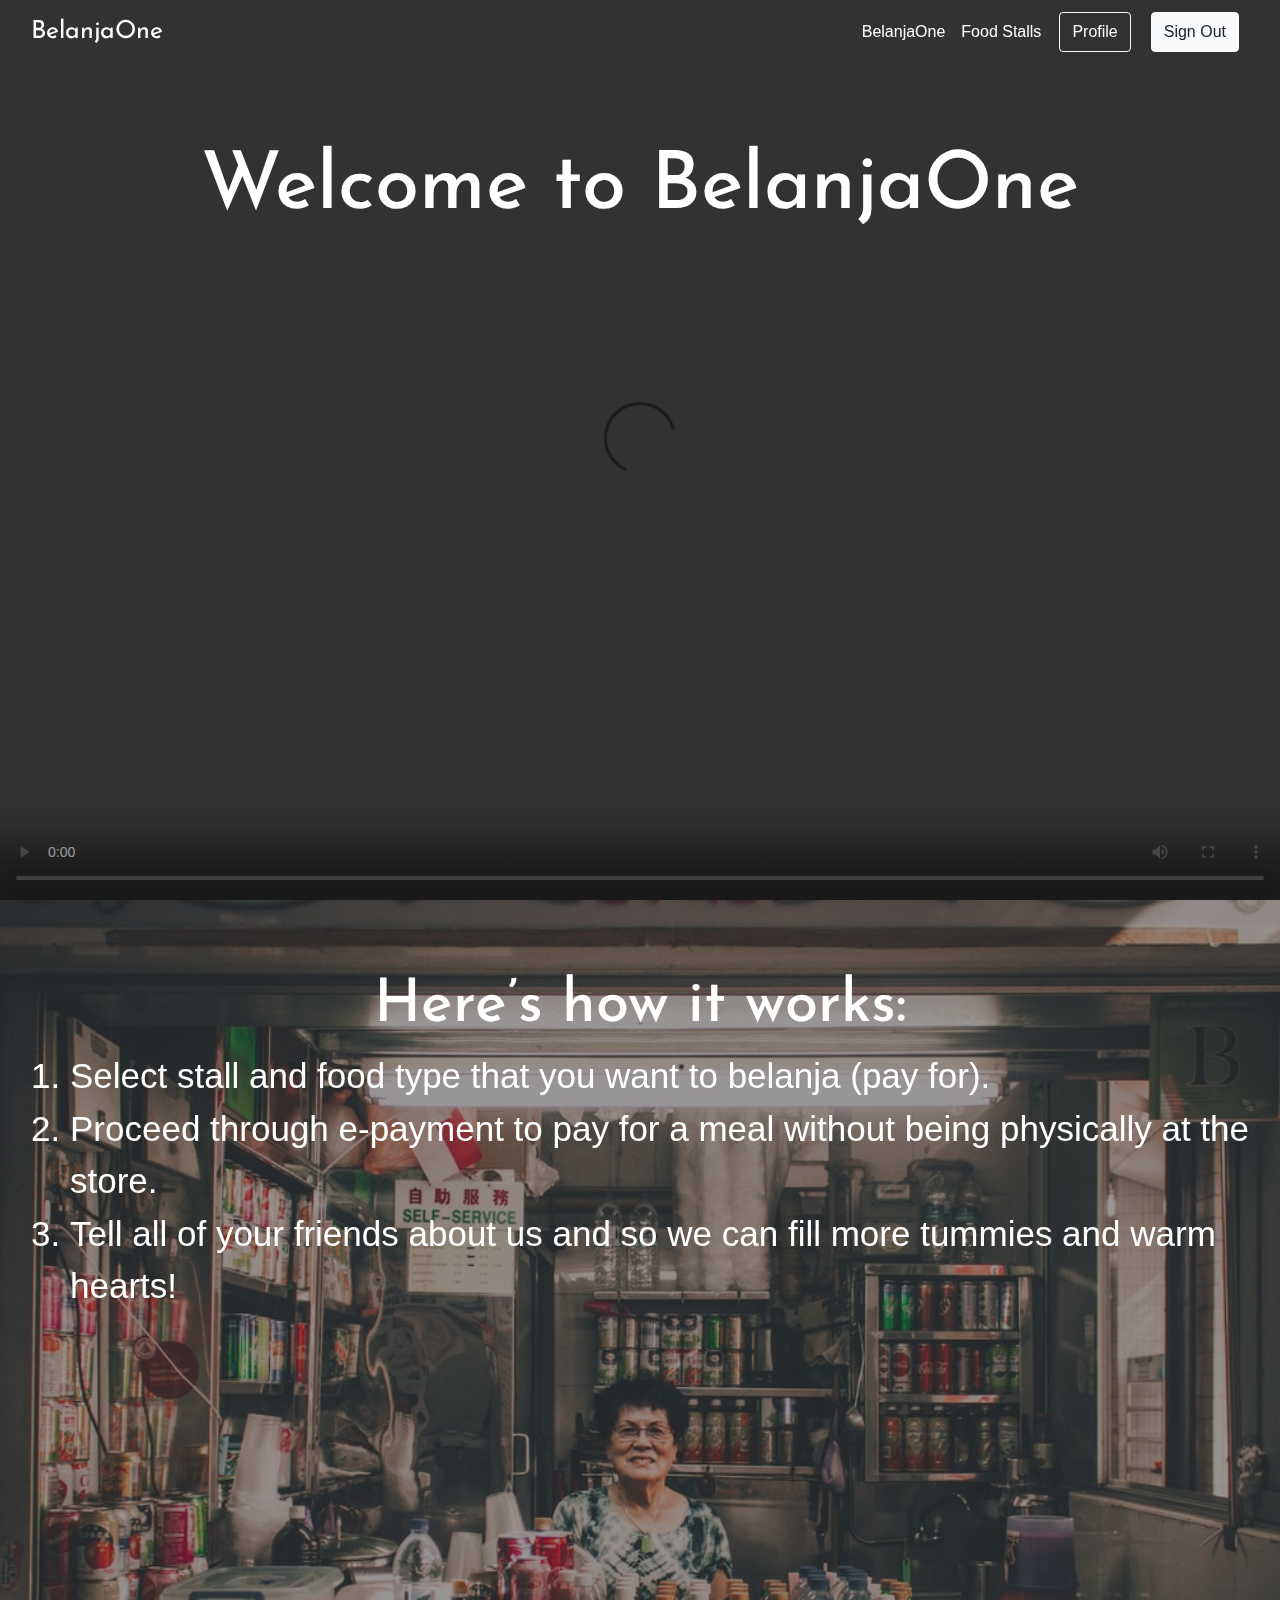
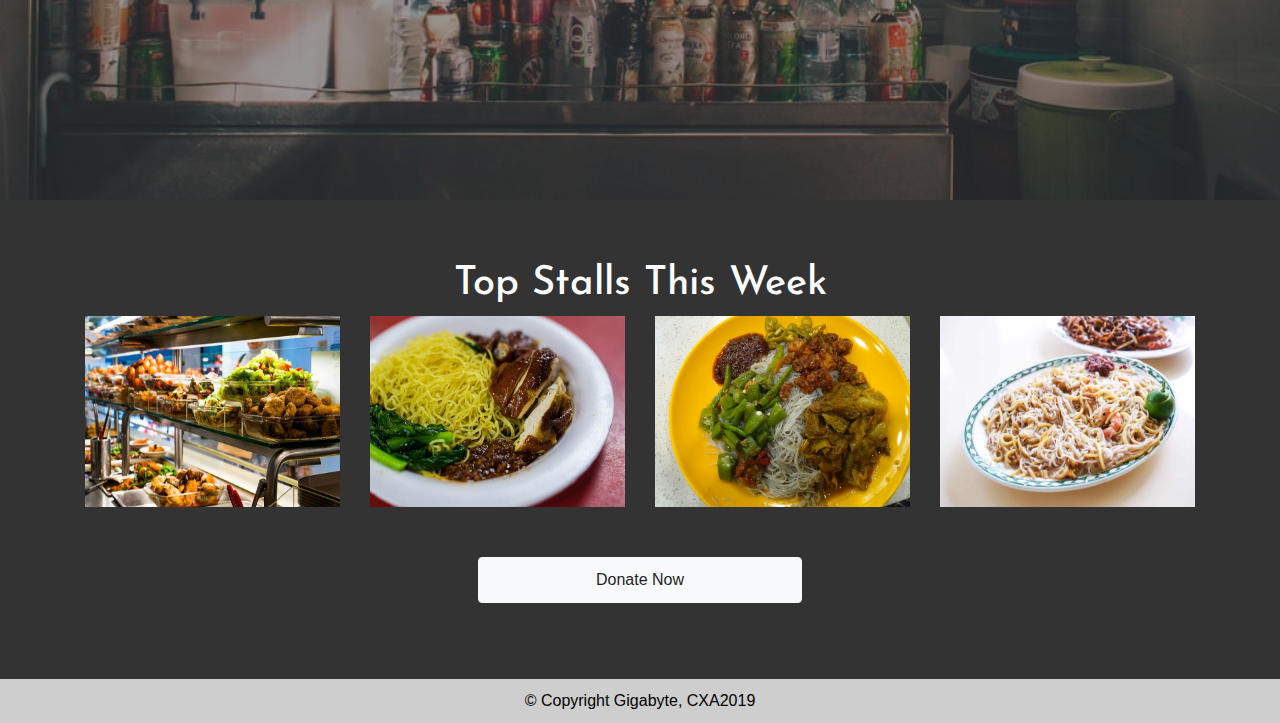
==== commit 3fa5c909: "BelanjaONE -> BelanjaOne; added stalls into stalls.json" ====
--- a/index.html
+++ b/index.html
@@ -6,7 +6,7 @@
   <meta name="viewport" content="width=device-width, initial-scale=1.0">
   <meta http-equiv="X-UA-Compatible" content="ie=edge">
   <link href="https://fonts.googleapis.com/css?family=Josefin+Sans&display=swap" rel="stylesheet">
-  <title>BelanjaONE</title>
+  <title>BelanjaOne</title>
   <link rel="shortcut icon" href="favicon.ico">
   <!-- Latest compiled and minified CSS -->
   <link rel="stylesheet" href="https://maxcdn.bootstrapcdn.com/bootstrap/4.3.1/css/bootstrap.min.css">
@@ -36,7 +36,7 @@
 
         <div class="collapse navbar-collapse" id="navbarTogglerDemo02">
           <div class="navbar-nav mr-auto mt-2 mt-lg-0 .pull-right">
-            <a class="nav-item nav-link" href="index.html" title="BelanjaOne">BelanjaONE</a>
+            <a class="nav-item nav-link" href="index.html" title="BelanjaOne">BelanjaOne</a>
             <a class="nav-item nav-link" href="foodStalls.html" title="Food Stalls">Food Stalls</a>
             <button type="button" class="btn btn-outline-light"
               onclick="window.location.href = 'login.html';">Profile</button>
--- a/style.css
+++ b/style.css
@@ -364,6 +364,10 @@
   vertical-align: middle;
 }
 
+.table thead th{
+  vertical-align: middle;
+}
+
 .table th, .currentDonation {
   text-align: center;
 }
@@ -1014,6 +1018,7 @@
 }
 
 .signuppic {
+  /* <a href="https://www.freepik.com/free-photos-vectors/food">Food vector created by bimbimkha - www.freepik.com</a> */
   background-image: url('images/vector.jpg');
   background-position: center;
   background-repeat: no-repeat;
@@ -1103,4 +1108,8 @@
 #login button{
   width: 70%;
   padding: 10px;
+}
+
+table td.radiobuttons{
+  padding-left: 25px;
 }